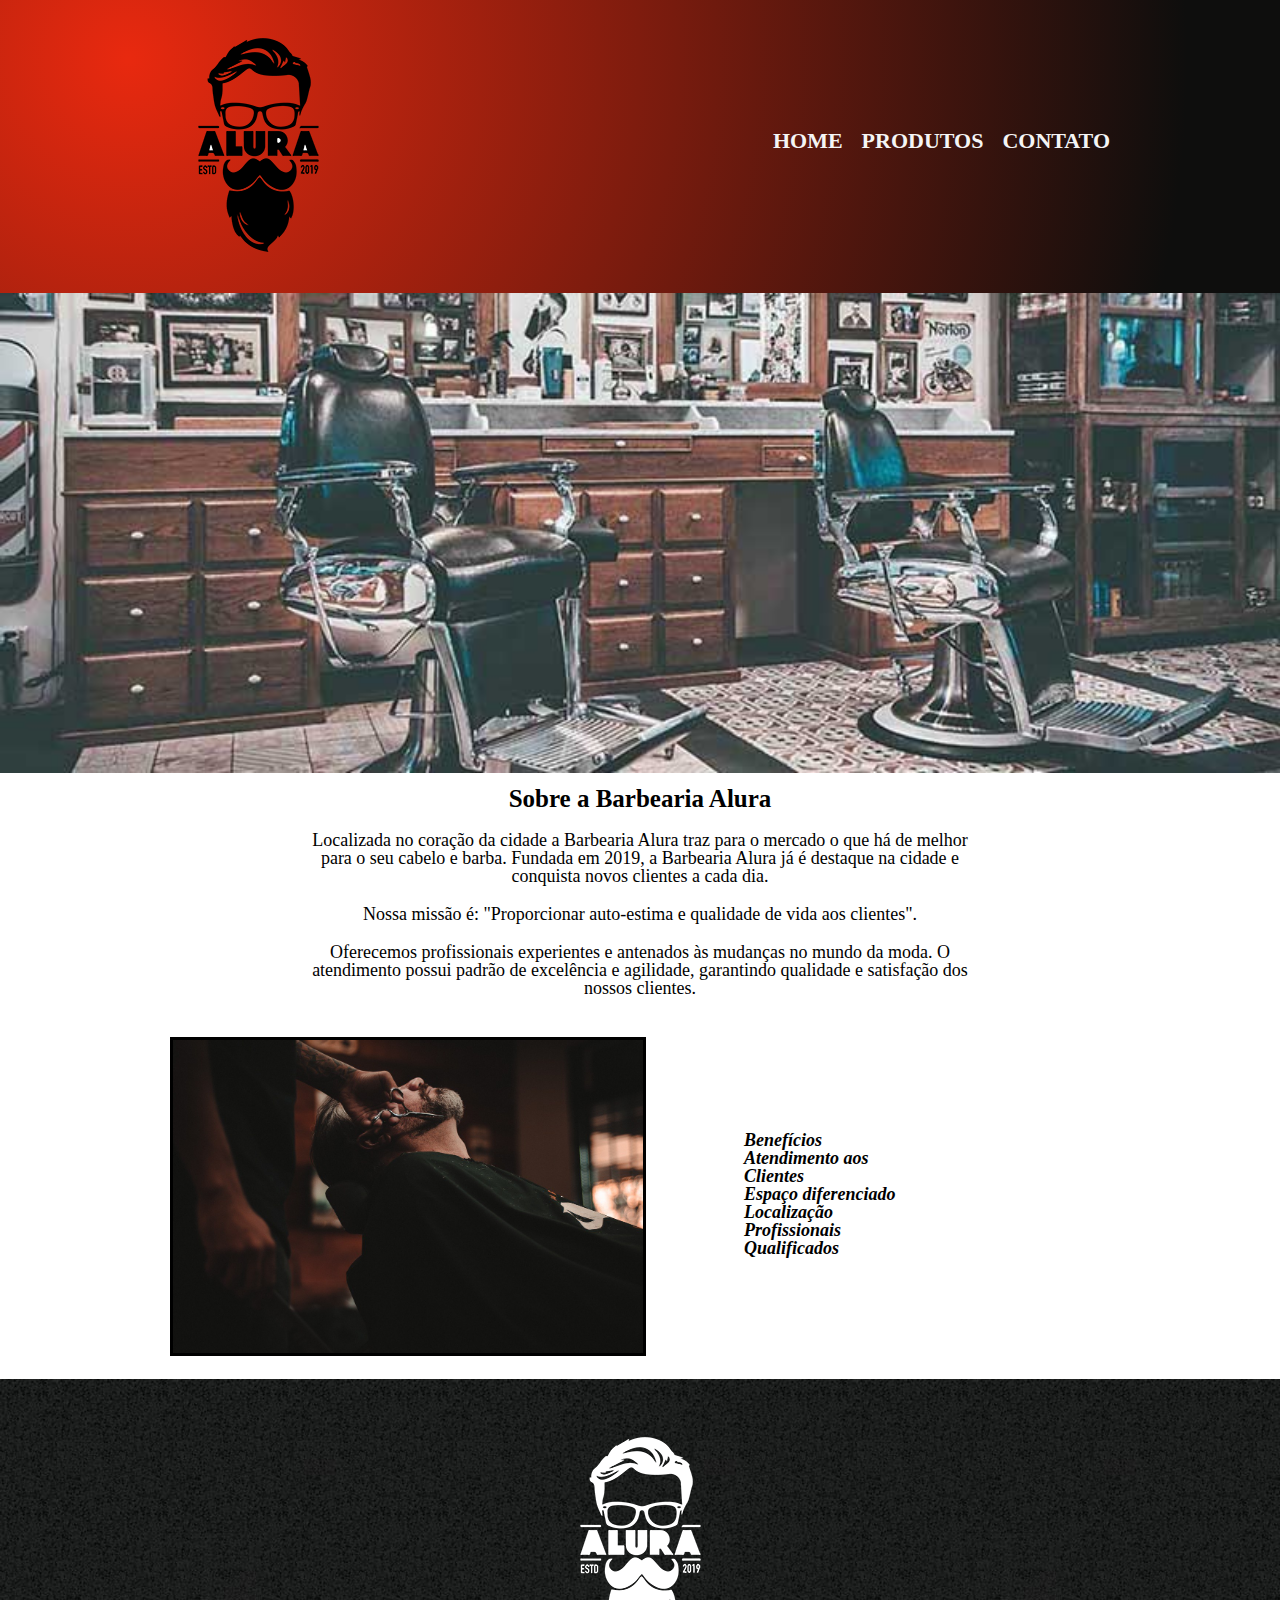
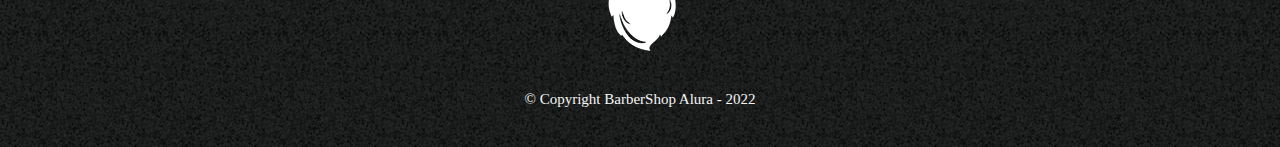
==== index.html @ aa08c188 "Primeiro commit" ====
<!DOCTYPE html>
<html lang="pt-br">

<head>
    <meta charset="UTF-8">
    <meta http-equiv="X-UA-Compatible" content="IE=edge">
    <meta name="viewport" content="width=device-width, initial-scale=1.0">
    <title>Home - BarberShop</title>
    <link rel="stylesheet" href="reset.css">
    <link rel="stylesheet" href="style-home.css">
</head>

<body>
    <header>
        <div class="caixa">
            <h1><img src="logo.png" alt=""></h1>
            <nav>
                <ul>
                    <li><a href="index.html">Home</a></li>
                    <li><a href="produtos.html">Produtos</a></li>
                    <li><a href="contato.html">Contato</a></li>
                </ul>
            </nav>
        </div>
    </header>

    <main>
        <img id="banner" src="banner.jpg">
        <div class="principal">
            <h2 class="titulo-centralizado">Sobre a Barbearia Alura</h2>

            <p>Localizada no coração da cidade a <strong>Barbearia Alura</strong> traz para o mercado o que há de melhor para o seu cabelo e barba. Fundada em 2019, a Barbearia Alura já é destaque na cidade e conquista novos clientes a cada dia.</p>

            <p id="missao"><em>Nossa missão é: <strong>"Proporcionar auto-estima e qualidade de vida aos clientes"</strong>.</em></p>

            <p>Oferecemos profissionais experientes e antenados às mudanças no mundo da moda. O atendimento possui padrão de excelência e agilidade, garantindo qualidade e satisfação dos nossos clientes.</p>
        </div>

        <div class="beneficios">
            <img src="beneficios.jpg" class="imagembeneficios">


            <ul>
                <h3>Benefícios</h3>
                <li class="itens">Atendimento aos Clientes</li>
                <li class="itens">Espaço diferenciado</li>
                <li class="itens">Localização</li>
                <li class="itens">Profissionais Qualificados</li>
            </ul>


        </div>



    </main>

    <footer>
        <img src="logo-branco.png" alt="">
        <p class="copyright">&copy; Copyright BarberShop Alura - 2022</p>
    </footer>

</body>

</html>
---- style-home.css ----
header {
    background-image: radial-gradient( circle farthest-corner at 10% 20%, rgba(232, 41, 15, 1) 0.1%, rgba(14, 14, 13, 1) 90.1%);
    padding: 20px 0;
}

.caixa {
    position: relative;
    width: 940px;
    margin: 0 auto;
    /*background-color: blue; */
}

nav {
    position: absolute;
    top: 110px;
    right: 0;
}

nav li {
    display: inline;
    margin: 0 0 0 15px;
}

nav a {
    text-transform: uppercase;
    color: whitesmoke;
    font-weight: bold;
    font-size: 22px;
    text-decoration: none;
}

nav a:hover {
    color: yellow;
}


/*Start Main - Sobre a Barbearia*/

#banner {
    width: 100%;
}

.principal h2 {
    font-size: 25px;
    font-weight: bold;
    text-align: center;
    margin-top: 10px;
}

.principal p {
    font-size: 18px;
    text-align: center;
    margin: 20px 300px;
}


/*Benefícios e imagem*/

.beneficios {
    width: 940px;
    margin: 0 auto;
    background: white;
    padding: 20px;
    color: black;
}

.beneficios ul {
    margin: 10% 10%;
    background: white;
    display: inline-block;
    vertical-align: top;
    width: 20%;
    margin-right: 15%;
    font-style: italic;
    font-weight: bold;
    font-size: 18px;
}

.beneficios img {
    margin: 0 auto;
    background-color: black;
    padding: 3px;
}

.imagembeneficios {
    width: 50%;
}


/*Start Footer*/

footer {
    text-align: center;
    color: whitesmoke;
    background: url(bg.jpg);
    /* usar uma imagem de fundo dos elementos e conteúdos*/
    padding: 40px 0;
}

.copyright {
    color: whitesmoke;
    font-size: 15px;
    margin: 20px 0 0;
}
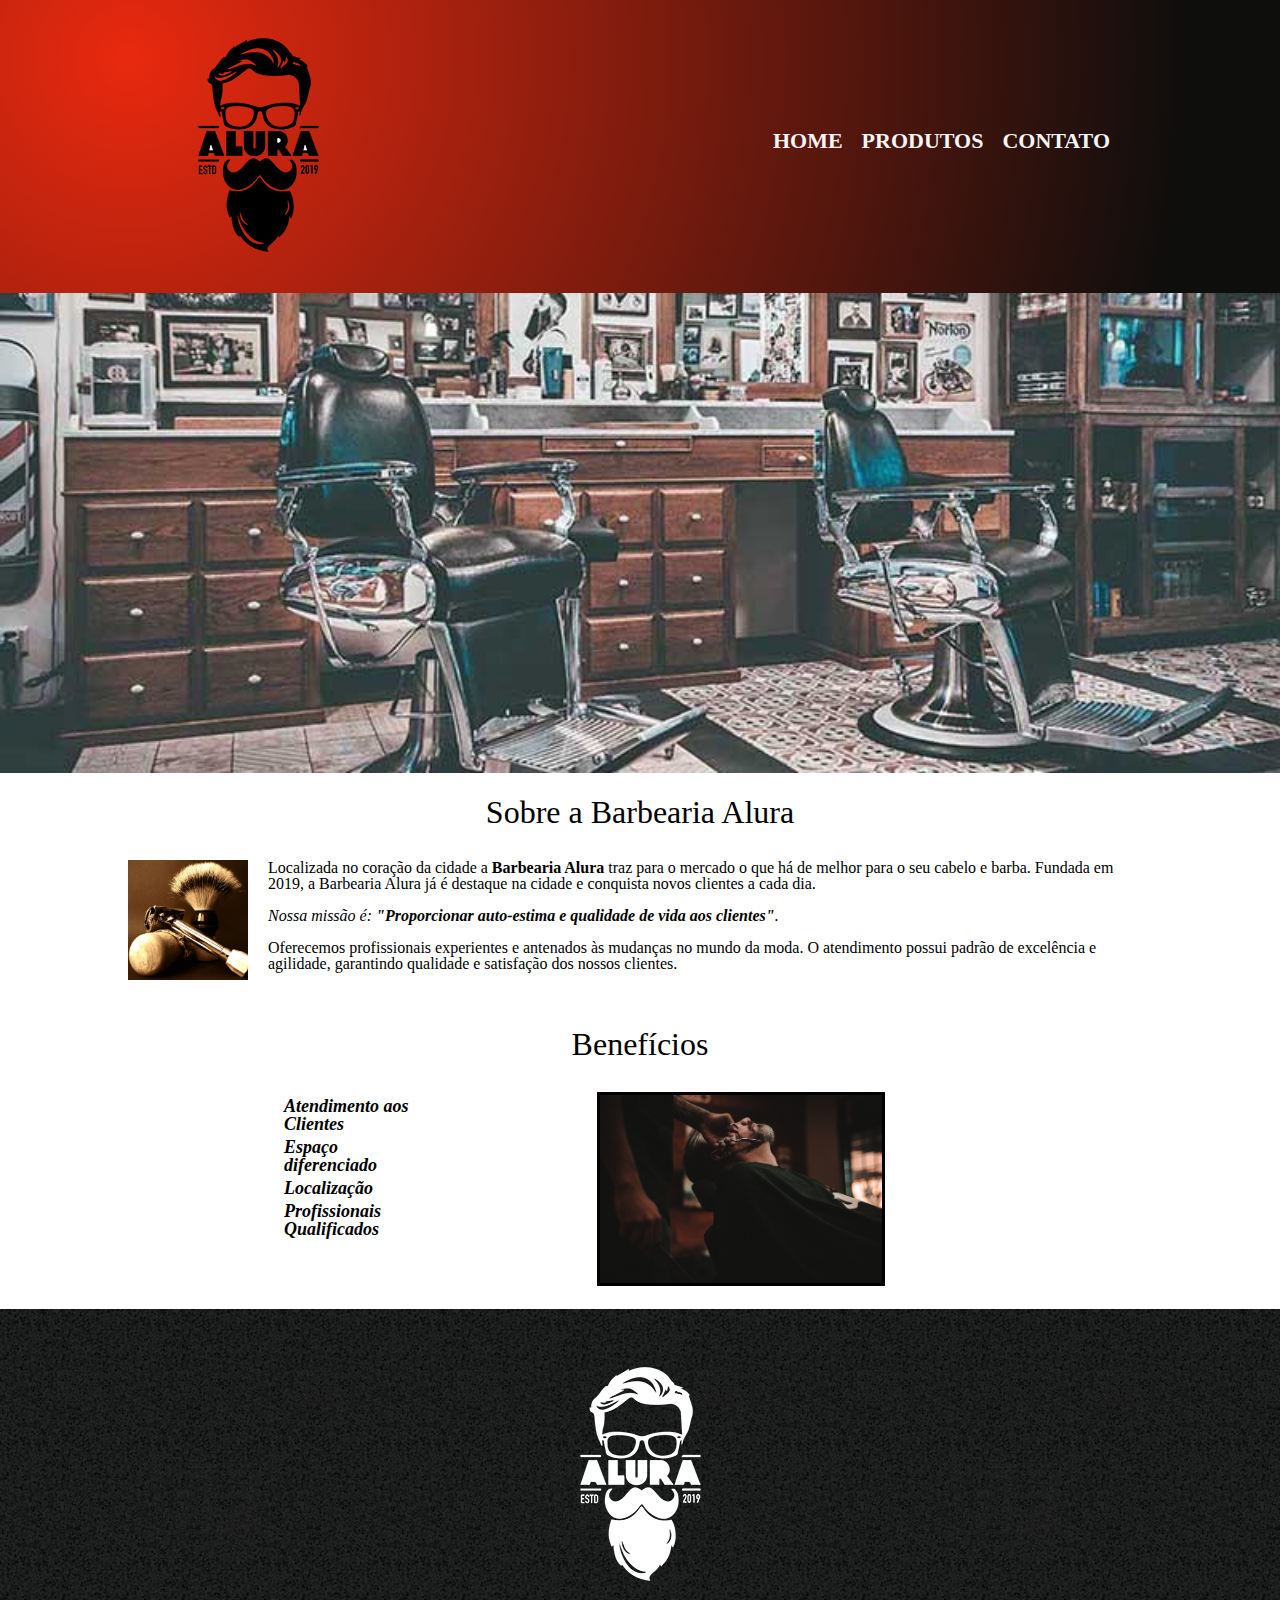
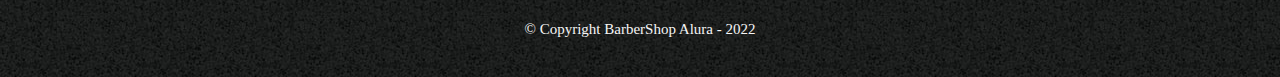
==== commit e338c04e: "Atualização da pag. home, curso 'html5-css3-avancando-css'" ====
--- a/index.html
+++ b/index.html
@@ -5,7 +5,7 @@
     <meta charset="UTF-8">
     <meta http-equiv="X-UA-Compatible" content="IE=edge">
     <meta name="viewport" content="width=device-width, initial-scale=1.0">
-    <title>Home - BarberShop</title>
+    <title>Home</title>
     <link rel="stylesheet" href="reset.css">
     <link rel="stylesheet" href="style-home.css">
 </head>
@@ -24,34 +24,33 @@
         </div>
     </header>
 
+    <img class="banner" src="banner.jpg">
+
     <main>
-        <img id="banner" src="banner.jpg">
-        <div class="principal">
-            <h2 class="titulo-centralizado">Sobre a Barbearia Alura</h2>
+
+        <section class="principal">
+            <h2 class="titulo-principal">Sobre a Barbearia Alura</h2>
+
+            <img class="utensilios" src="utensilios.jpg" alt="Utensilios de um barbeiro">
 
             <p>Localizada no coração da cidade a <strong>Barbearia Alura</strong> traz para o mercado o que há de melhor para o seu cabelo e barba. Fundada em 2019, a Barbearia Alura já é destaque na cidade e conquista novos clientes a cada dia.</p>
 
-            <p id="missao"><em>Nossa missão é: <strong>"Proporcionar auto-estima e qualidade de vida aos clientes"</strong>.</em></p>
+            <p><em>Nossa missão é: <strong>"Proporcionar auto-estima e qualidade de vida aos clientes"</strong>.</em></p>
 
             <p>Oferecemos profissionais experientes e antenados às mudanças no mundo da moda. O atendimento possui padrão de excelência e agilidade, garantindo qualidade e satisfação dos nossos clientes.</p>
-        </div>
+        </section>
 
-        <div class="beneficios">
-            <img src="beneficios.jpg" class="imagembeneficios">
-
-
+        <section class="beneficios">
+            <h3 class="titulo-principal">Benefícios</h3>
             <ul>
-                <h3>Benefícios</h3>
                 <li class="itens">Atendimento aos Clientes</li>
                 <li class="itens">Espaço diferenciado</li>
                 <li class="itens">Localização</li>
                 <li class="itens">Profissionais Qualificados</li>
             </ul>
 
-
-        </div>
-
-
+            <img src="beneficios.jpg" class="imagembeneficios">
+        </section>
 
     </main>
 
--- a/style-home.css
+++ b/style-home.css
@@ -36,21 +36,37 @@
 
 /*Start Main - Sobre a Barbearia*/
 
-#banner {
+.banner {
     width: 100%;
 }
 
-.principal h2 {
-    font-size: 25px;
-    font-weight: bold;
+.titulo-principal {
     text-align: center;
-    margin-top: 10px;
+    font-size: 2em;
+    margin: 0 0 1em;
+    clear: left;
+}
+
+.principal {
+    padding: 20px 10% 20px 10%;
 }
 
 .principal p {
-    font-size: 18px;
-    text-align: center;
-    margin: 20px 300px;
+    margin: 0 0 1em;
+}
+
+.principal strong {
+    font-weight: bold;
+}
+
+.principal em {
+    font-style: italic;
+}
+
+.utensilios {
+    width: 120px;
+    float: left;
+    margin: 0 20px 20px 0;
 }
 
 
@@ -65,8 +81,7 @@
 }
 
 .beneficios ul {
-    margin: 10% 10%;
-    background: white;
+    margin: 0 10%;
     display: inline-block;
     vertical-align: top;
     width: 20%;
@@ -76,6 +91,11 @@
     font-size: 18px;
 }
 
+.beneficios li {
+    margin: 5px 0;
+    padding: 0 20px;
+}
+
 .beneficios img {
     margin: 0 auto;
     background-color: black;
@@ -83,7 +103,7 @@
 }
 
 .imagembeneficios {
-    width: 50%;
+    width: 30%;
 }
 
 
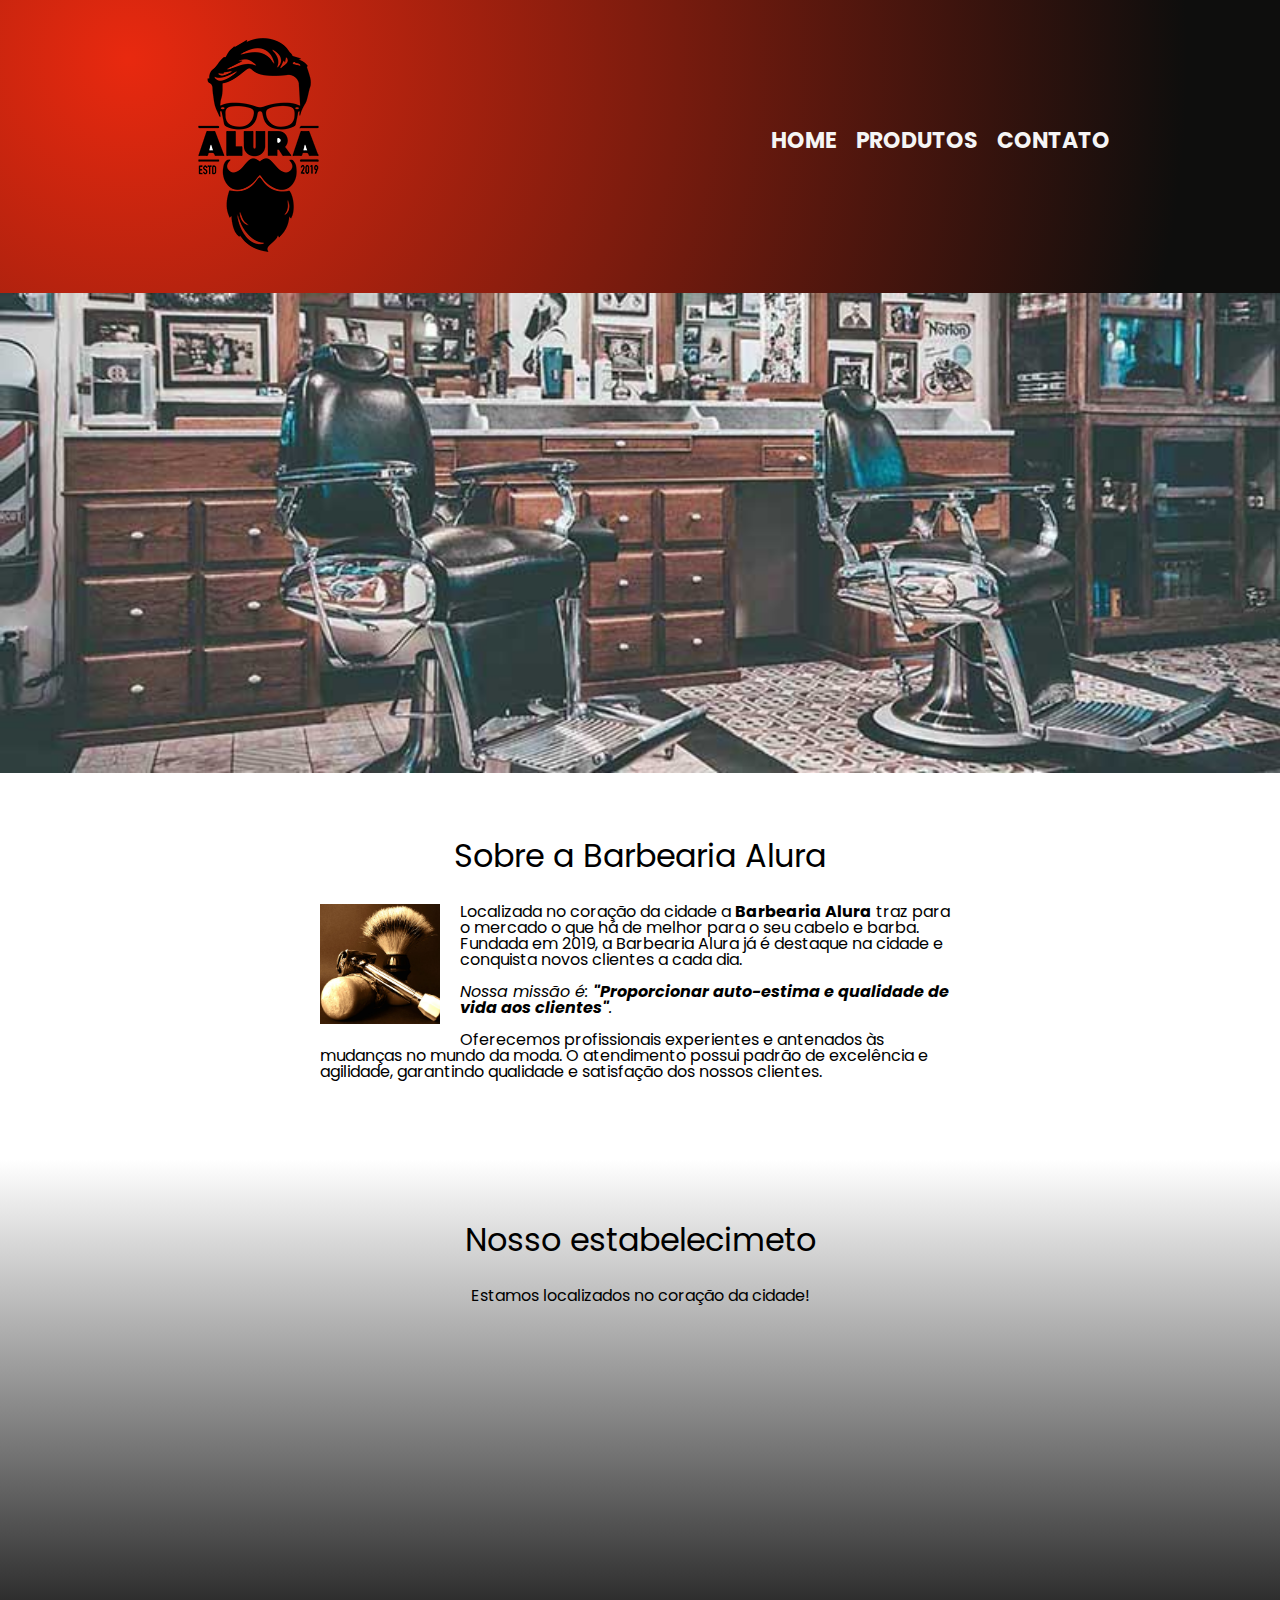
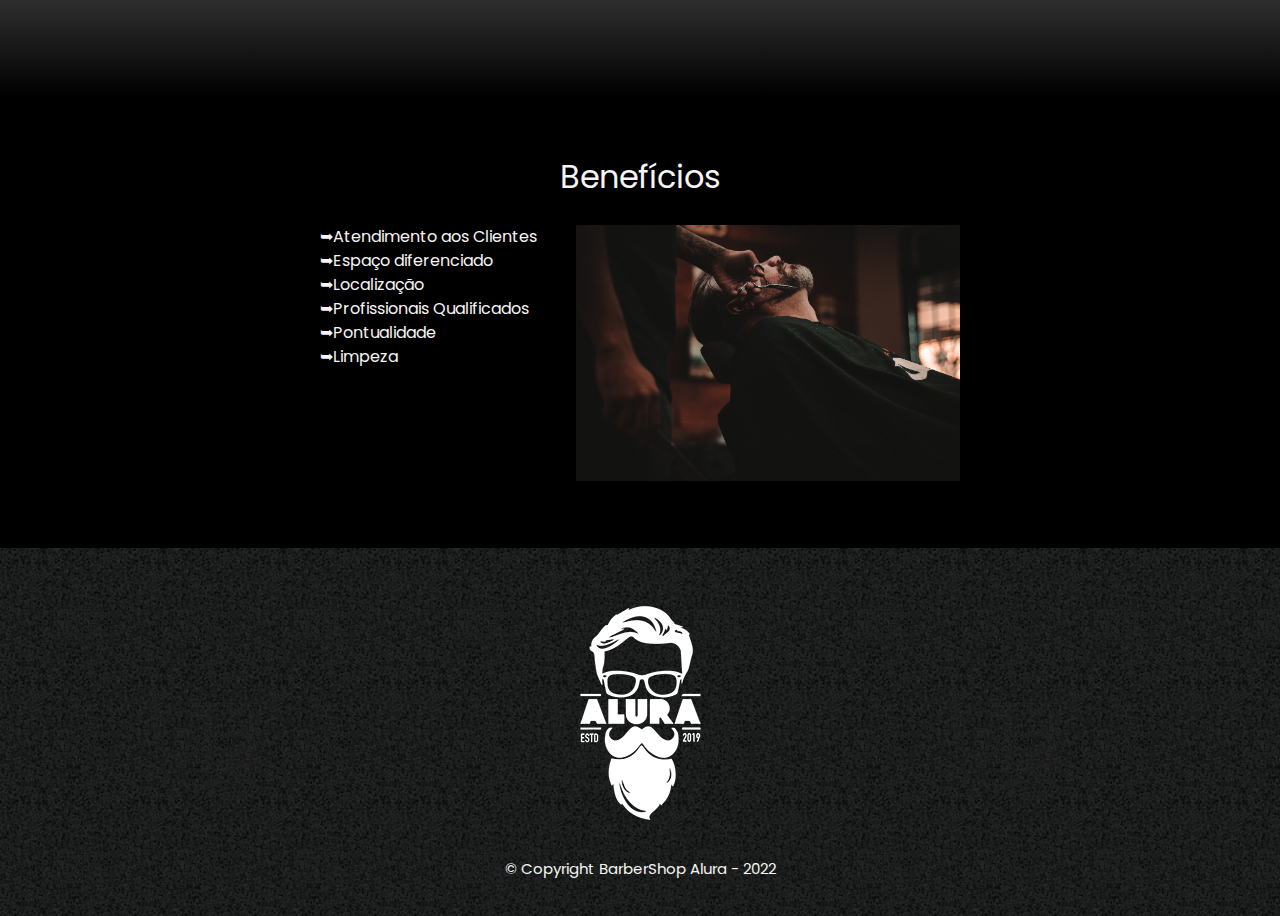
==== commit dc1b20a7: "Finalizando o curso; Foram realizados exercícios gerais de HTML e CSS." ====
--- a/index.html
+++ b/index.html
@@ -8,6 +8,10 @@
     <title>Home</title>
     <link rel="stylesheet" href="reset.css">
     <link rel="stylesheet" href="style-home.css">
+    <link rel="preconnect" href="https://fonts.googleapis.com">
+    <link rel="preconnect" href="https://fonts.gstatic.com" crossorigin>
+    <link href="https://fonts.googleapis.com/css2?family=Poppins:wght@400;500;600;800&display=swap" rel="stylesheet">
+
 </head>
 
 <body>
@@ -40,16 +44,29 @@
             <p>Oferecemos profissionais experientes e antenados às mudanças no mundo da moda. O atendimento possui padrão de excelência e agilidade, garantindo qualidade e satisfação dos nossos clientes.</p>
         </section>
 
+        <section class="mapa">
+            <h3 class="titulo-principal">
+                Nosso estabelecimeto
+            </h3>
+            <p>Estamos localizados no coração da cidade!</p>
+            <iframe src="https://www.google.com/maps/embed?pb=!1m14!1m12!1m3!1d1415.6673670408613!2d-48.586844021370474!3d-27.585716591895576!2m3!1f0!2f0!3f0!3m2!1i1024!2i768!4f13.1!5e1!3m2!1spt-BR!2sbr!4v1637605134560!5m2!1spt-BR!2sbr" width="640" height="350" style="border:0;"
+                allowfullscreen="" loading="lazy"></iframe>
+        </section>
+
         <section class="beneficios">
             <h3 class="titulo-principal">Benefícios</h3>
-            <ul>
-                <li class="itens">Atendimento aos Clientes</li>
-                <li class="itens">Espaço diferenciado</li>
-                <li class="itens">Localização</li>
-                <li class="itens">Profissionais Qualificados</li>
-            </ul>
 
-            <img src="beneficios.jpg" class="imagembeneficios">
+            <div class="conteudo-beneficios">
+                <ul class="lista-beneficios">
+                    <li class="itens">Atendimento aos Clientes</li>
+                    <li class="itens">Espaço diferenciado</li>
+                    <li class="itens">Localização</li>
+                    <li class="itens">Profissionais Qualificados</li>
+                    <li class="itens">Pontualidade</li>
+                    <li class="itens">Limpeza</li>
+                </ul><img src="beneficios.jpg" class="imagem-beneficios">
+
+            </div>
         </section>
 
     </main>
--- a/style-home.css
+++ b/style-home.css
@@ -1,3 +1,7 @@
+body {
+    font-family: 'Poppins', sans-serif;
+}
+
 header {
     background-image: radial-gradient( circle farthest-corner at 10% 20%, rgba(232, 41, 15, 1) 0.1%, rgba(14, 14, 13, 1) 90.1%);
     padding: 20px 0;
@@ -36,6 +40,21 @@
 
 /*Start Main - Sobre a Barbearia*/
 
+main {
+    margin: 0 auto;
+}
+
+.mapa {
+    margin: 0 auto;
+    text-align: center;
+    padding: 5% 10% 20px 10%;
+    background: linear-gradient(white, black);
+}
+
+.mapa p {
+    margin: 0 0 20px 0;
+}
+
 .banner {
     width: 100%;
 }
@@ -48,7 +67,9 @@
 }
 
 .principal {
-    padding: 20px 10% 20px 10%;
+    margin: 0 auto;
+    padding: 5% 25%;
+    background-color: white;
 }
 
 .principal p {
@@ -73,37 +94,32 @@
 /*Benefícios e imagem*/
 
 .beneficios {
-    width: 940px;
-    margin: 0 auto;
-    background: white;
-    padding: 20px;
-    color: black;
+    padding: 5% 10% 5% 10%;
+    background-color: black;
+    color: whitesmoke;
 }
 
-.beneficios ul {
-    margin: 0 10%;
+.conteudo-beneficios {
+    width: 640px;
+    margin: 0 auto;
+}
+
+.lista-beneficios {
+    width: 40%;
     display: inline-block;
     vertical-align: top;
-    width: 20%;
-    margin-right: 15%;
-    font-style: italic;
-    font-weight: bold;
-    font-size: 18px;
 }
 
-.beneficios li {
-    margin: 5px 0;
-    padding: 0 20px;
+.itens {
+    line-height: 1.5;
 }
 
-.beneficios img {
-    margin: 0 auto;
-    background-color: black;
-    padding: 3px;
+.itens::before {
+    content: "\27A5";
 }
 
-.imagembeneficios {
-    width: 30%;
+.imagem-beneficios {
+    width: 60%;
 }
 
 
@@ -121,4 +137,24 @@
     color: whitesmoke;
     font-size: 15px;
     margin: 20px 0 0;
+}
+
+@media screen and (max-width: 480px) {
+    .caixa,
+    .principal,
+    .conteudo-beneficios,
+    .mapa {
+        width: auto;
+    }
+    h1 {
+        text-align: center;
+    }
+    nav {
+        position: static;
+    }
+    .lista-beneficios,
+    .imagem-beneficios,
+    l {
+        width: 100%;
+    }
 }